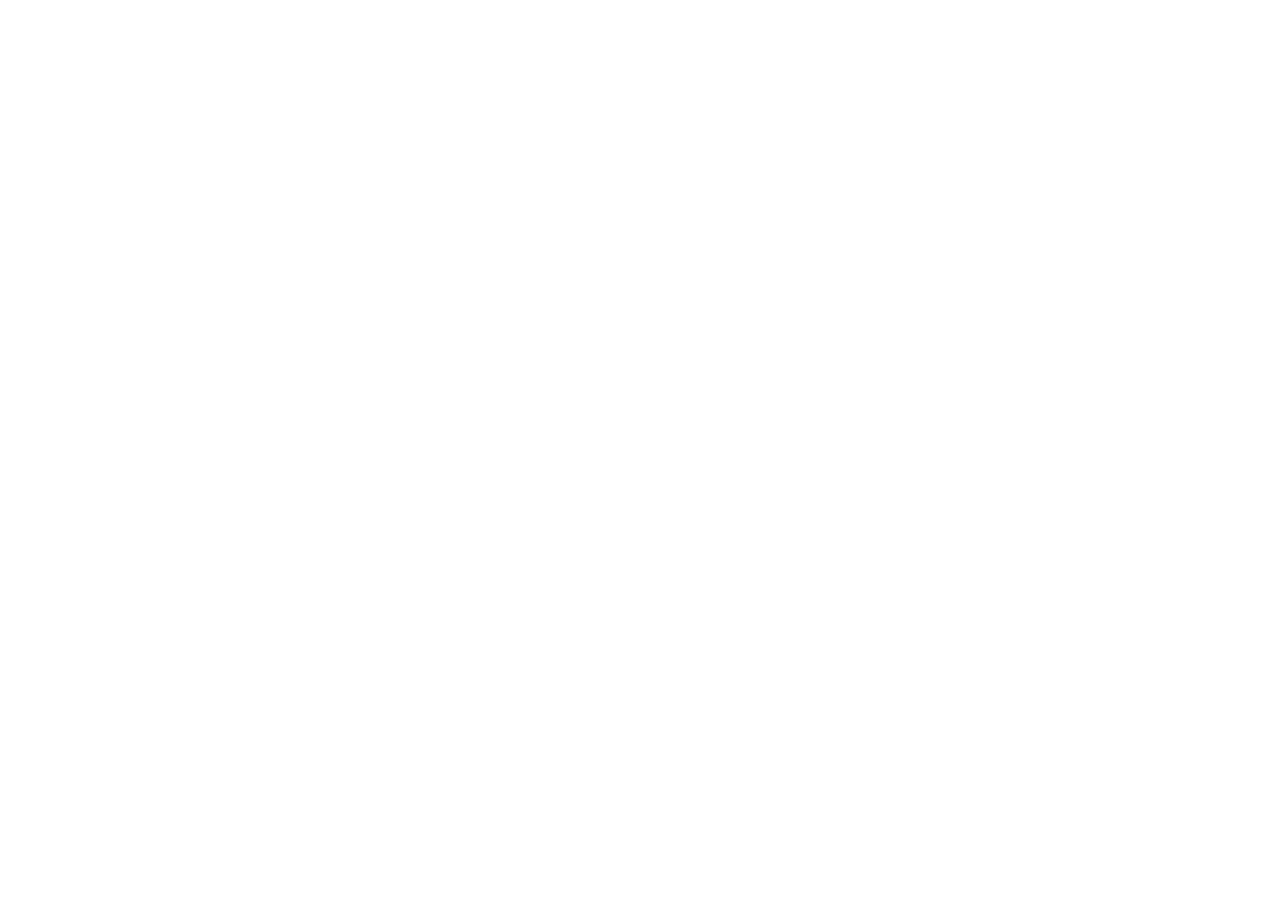
==== about.html @ d7739752 "termina home y añade aboutme" ====
<!DOCTYPE html>
<html lang="es-mx">
<head>
    <meta charset="UTF-8">
    <meta name="viewport" content="width=device-width, initial-scale=1.0">
    <title>Sobre mí</title>
</head>
<body>
    <h1></h1>
    
</body>
</html>
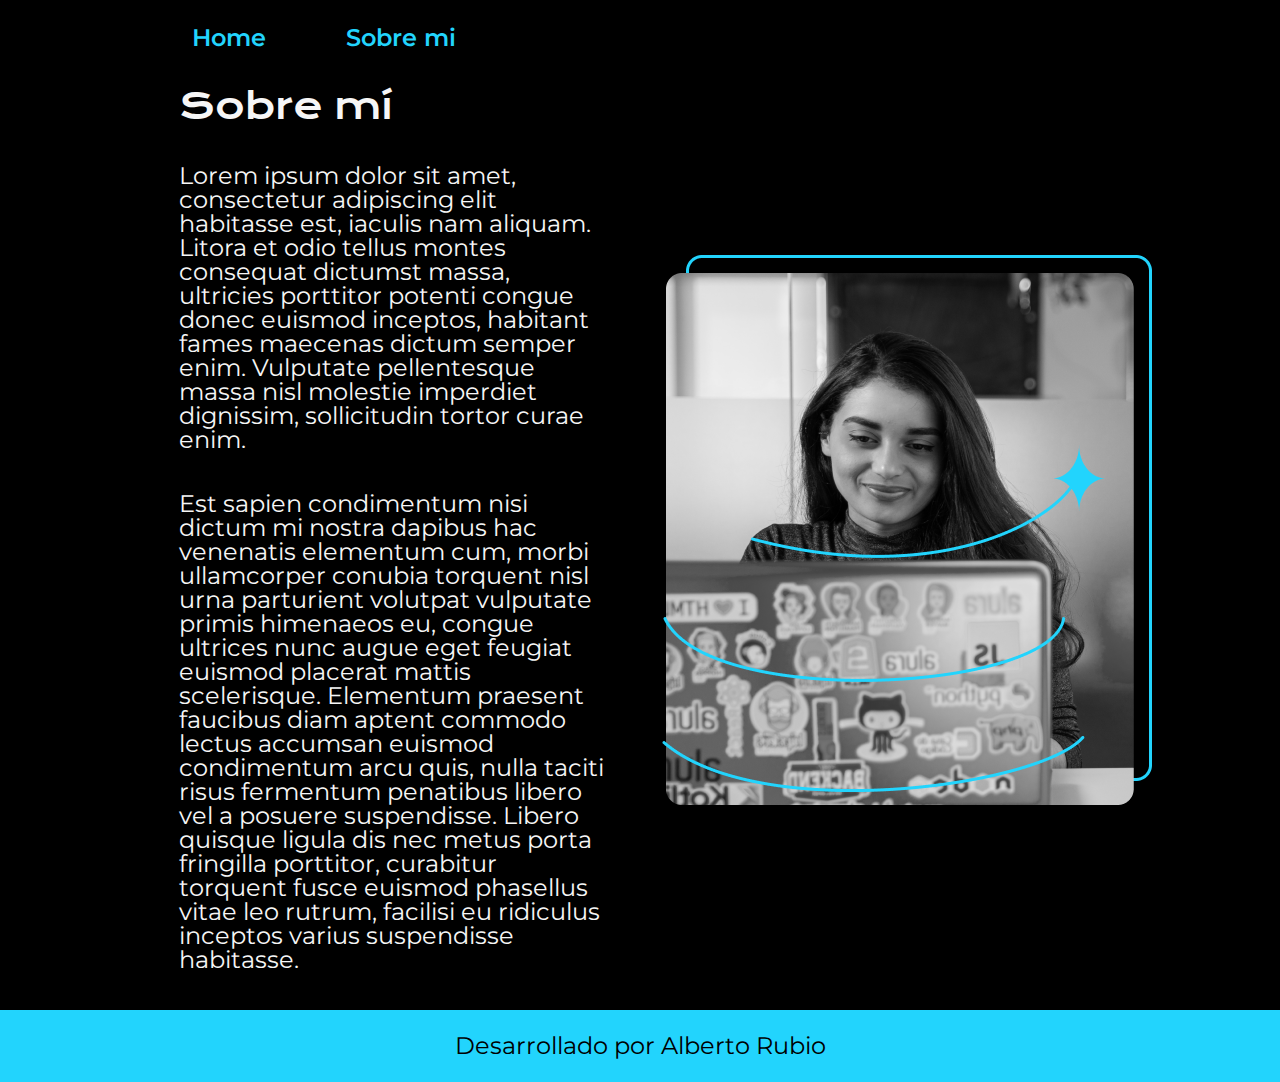
==== commit f3effca1: "mejora sobre mi" ====
--- a/about.html
+++ b/about.html
@@ -4,9 +4,34 @@
     <meta charset="UTF-8">
     <meta name="viewport" content="width=device-width, initial-scale=1.0">
     <title>Sobre mí</title>
+    <link rel="stylesheet" href="styles/reset.css">
+    <link rel="stylesheet" href="styles/style.css">
 </head>
 <body>
-    <h1></h1>
+    <header class="header">
+        <nav class="menu">
+            <a class="menuLink" href="index.html">Home</a>
+            <a class="menuLink" href="about.html">Sobre mi</a>
+        </nav>
+    </header>
+
+    <main class="presentacion">
+        <section class="p_contenido">
+            <h1 class="pContenidoTitulo">
+                Sobre mí
+            </h1>
+            <p  class="pContenidoTexto">
+                Lorem ipsum dolor sit amet, consectetur adipiscing elit habitasse est, iaculis nam aliquam. Litora et odio tellus montes consequat dictumst massa, ultricies porttitor potenti congue donec euismod inceptos, habitant fames maecenas dictum semper enim. Vulputate pellentesque massa nisl molestie imperdiet dignissim, sollicitudin tortor curae enim.
+            </p>
+            <p  class="pContenidoTexto">
+                Est sapien condimentum nisi dictum mi nostra dapibus hac venenatis elementum cum, morbi ullamcorper conubia torquent nisl urna parturient volutpat vulputate primis himenaeos eu, congue ultrices nunc augue eget feugiat euismod placerat mattis scelerisque. Elementum praesent faucibus diam aptent commodo lectus accumsan euismod condimentum arcu quis, nulla taciti risus fermentum penatibus libero vel a posuere suspendisse. Libero quisque ligula dis nec metus porta fringilla porttitor, curabitur torquent fusce euismod phasellus vitae leo rutrum, facilisi eu ridiculus inceptos varius suspendisse habitasse.
+            </p>
+        </section>
+        <img src="Imagem.png" alt="imagen">
+    </main>
+    <footer class="footer">
+        <p>Desarrollado por Alberto Rubio</p>
+    </footer>
     
 </body>
 </html>--- a/styles/style.css
+++ b/styles/style.css
@@ -0,0 +1,103 @@
+@import url('https://fonts.googleapis.com/css2?family=Krona+One&family=Montserrat:ital,wght@0,100..900;1,100..900&display=swap');
+
+body{
+    background-color: #000000;
+    color: #F6F6F6;
+    box-sizing: border-box;
+}
+
+header{
+    padding: 2% 0% 0% 15%;
+}
+
+.menu{
+    display: flex;
+    gap: 80px;
+}
+
+.menuLink{
+    font-size: 24px;
+    font-family: "Montserrat", serif;
+    font-weight: 600;
+    color: #22D4FD;
+    text-decoration: none;
+
+}
+
+.presentacion{
+    display: flex;
+    align-items: center;
+    padding: 3% 10%;
+    justify-content: space-between;
+}
+
+.p_contenido{
+    width: 615px;
+    display: flex;
+    flex-direction: column;
+    gap: 40px;
+    padding: 0 5%;
+}
+
+.pContenidoTitulo{
+    font-size: 36px;
+    font-family: "Krona One", serif;
+
+}
+
+.tituloDestaque{
+
+    color: #22D4FD;
+
+}
+
+
+.pContenidoTexto{
+    font-size: 24px;
+    font-family: "Montserrat", serif;
+}
+
+.pEnlaces{
+    display: flex;
+    justify-content: space-between;
+    flex-direction: column;
+    align-items: center;
+    gap: 32px;
+
+}
+
+.pEnlacesRSS{
+    width: 378px;
+    text-align: center;
+    padding: 21.5px 0;
+    border-radius: 8px;
+    font-size: 24px;
+    font-family: "Montserrat", serif;
+    font-weight: 600;
+    text-decoration: none;
+    color: #F6F6F6;
+    border: 2px solid #22D4FD;
+    display: flex;
+    justify-content: center;
+    gap: 10px;
+
+}
+
+.pEnlacesRSS:hover{
+    background-color: #272727;
+}
+
+
+.pEnlacesSubtitulo{
+    font-family: "Krona One", sans-serif;
+    font-size:24px;
+}
+
+.footer{
+    background-color: #22D4FD;
+    padding: 24px;
+    color: #000000;
+    text-align: center;
+    font-size: 24px;
+    font-family: "Montserrat", serif;
+}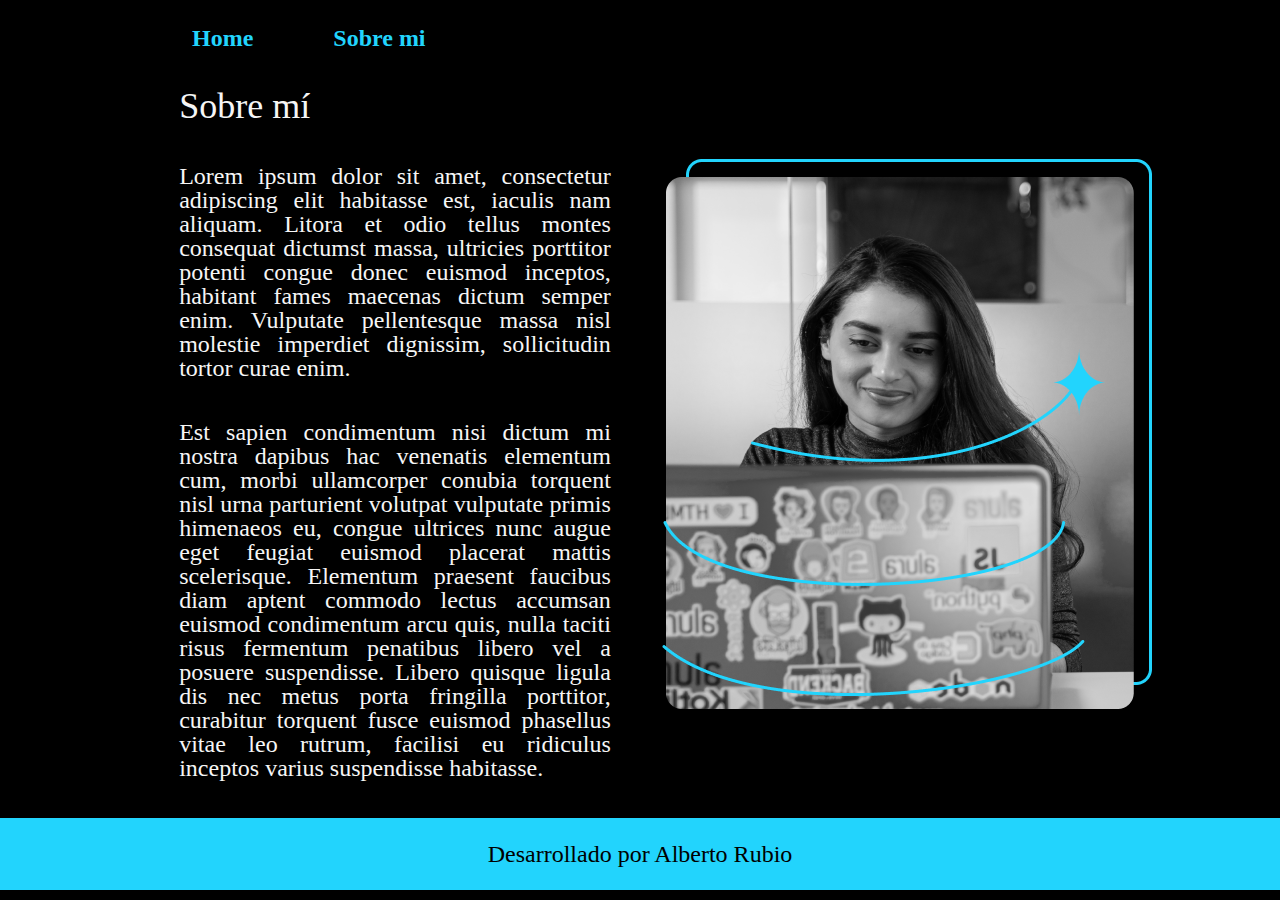
==== commit 7112d8df: "Añade variables CSS" ====
--- a/about.html
+++ b/about.html
@@ -20,10 +20,10 @@
             <h1 class="pContenidoTitulo">
                 Sobre mí
             </h1>
-            <p  class="pContenidoTexto">
+            <p  class="pContenidoTexto" id="textoSobreMi">
                 Lorem ipsum dolor sit amet, consectetur adipiscing elit habitasse est, iaculis nam aliquam. Litora et odio tellus montes consequat dictumst massa, ultricies porttitor potenti congue donec euismod inceptos, habitant fames maecenas dictum semper enim. Vulputate pellentesque massa nisl molestie imperdiet dignissim, sollicitudin tortor curae enim.
             </p>
-            <p  class="pContenidoTexto">
+            <p  class="pContenidoTexto" id="textoSobreMi">
                 Est sapien condimentum nisi dictum mi nostra dapibus hac venenatis elementum cum, morbi ullamcorper conubia torquent nisl urna parturient volutpat vulputate primis himenaeos eu, congue ultrices nunc augue eget feugiat euismod placerat mattis scelerisque. Elementum praesent faucibus diam aptent commodo lectus accumsan euismod condimentum arcu quis, nulla taciti risus fermentum penatibus libero vel a posuere suspendisse. Libero quisque ligula dis nec metus porta fringilla porttitor, curabitur torquent fusce euismod phasellus vitae leo rutrum, facilisi eu ridiculus inceptos varius suspendisse habitasse.
             </p>
         </section>
--- a/styles/style.css
+++ b/styles/style.css
@@ -1,13 +1,27 @@
 @import url('https://fonts.googleapis.com/css2?family=Krona+One&family=Montserrat:ital,wght@0,100..900;1,100..900&display=swap');
 
+:root{
+    --color-primario: #000000;
+    --color-secundario: #F6F6F6;
+    --color-terciario: #22D4FD;
+    --color-hover: #272727;
+
+    --fuente-montserrat:font-family: "Montserrat", serif;
+    --fuente-krona:  font-family: "Krona One", serif;
+}
+
 body{
-    background-color: #000000;
-    color: #F6F6F6;
+    background-color: var(--color-primario);
+    color: var(--color-secundario);
     box-sizing: border-box;
 }
 
 header{
     padding: 2% 0% 0% 15%;
+}
+
+.menuLink:hover{
+    colo:var(--color-hover);
 }
 
 .menu{
@@ -17,9 +31,9 @@
 
 .menuLink{
     font-size: 24px;
-    font-family: "Montserrat", serif;
+    font-family: var(--fuente-montserrat);
     font-weight: 600;
-    color: #22D4FD;
+    color: var(--color-terciario);
     text-decoration: none;
 
 }
@@ -41,20 +55,20 @@
 
 .pContenidoTitulo{
     font-size: 36px;
-    font-family: "Krona One", serif;
+    font-family: var(--fuente-krona);
 
 }
 
 .tituloDestaque{
 
-    color: #22D4FD;
+    color: var(--color-terciario);
 
 }
 
 
 .pContenidoTexto{
     font-size: 24px;
-    font-family: "Montserrat", serif;
+    font-family: var(--fuente-montserrat);
 }
 
 .pEnlaces{
@@ -72,11 +86,11 @@
     padding: 21.5px 0;
     border-radius: 8px;
     font-size: 24px;
-    font-family: "Montserrat", serif;
+    font-family: var(--fuente-montserrat);
     font-weight: 600;
     text-decoration: none;
-    color: #F6F6F6;
-    border: 2px solid #22D4FD;
+    color: var(--color-secundario);
+    border: 2px solid var(--color-terciario);;
     display: flex;
     justify-content: center;
     gap: 10px;
@@ -84,20 +98,24 @@
 }
 
 .pEnlacesRSS:hover{
-    background-color: #272727;
+    background-color:var(--color-hover);
 }
 
 
 .pEnlacesSubtitulo{
-    font-family: "Krona One", sans-serif;
+    font-family: var(--fuente-krona);
     font-size:24px;
 }
 
 .footer{
-    background-color: #22D4FD;
+    background-color: var(--color-terciario);
     padding: 24px;
-    color: #000000;
+    color:var(--color-primario);
     text-align: center;
     font-size: 24px;
-    font-family: "Montserrat", serif;
+    font-family: var(--fuente-montserrat);
+}
+
+#textoSobreMi{
+    text-align: justify;
 }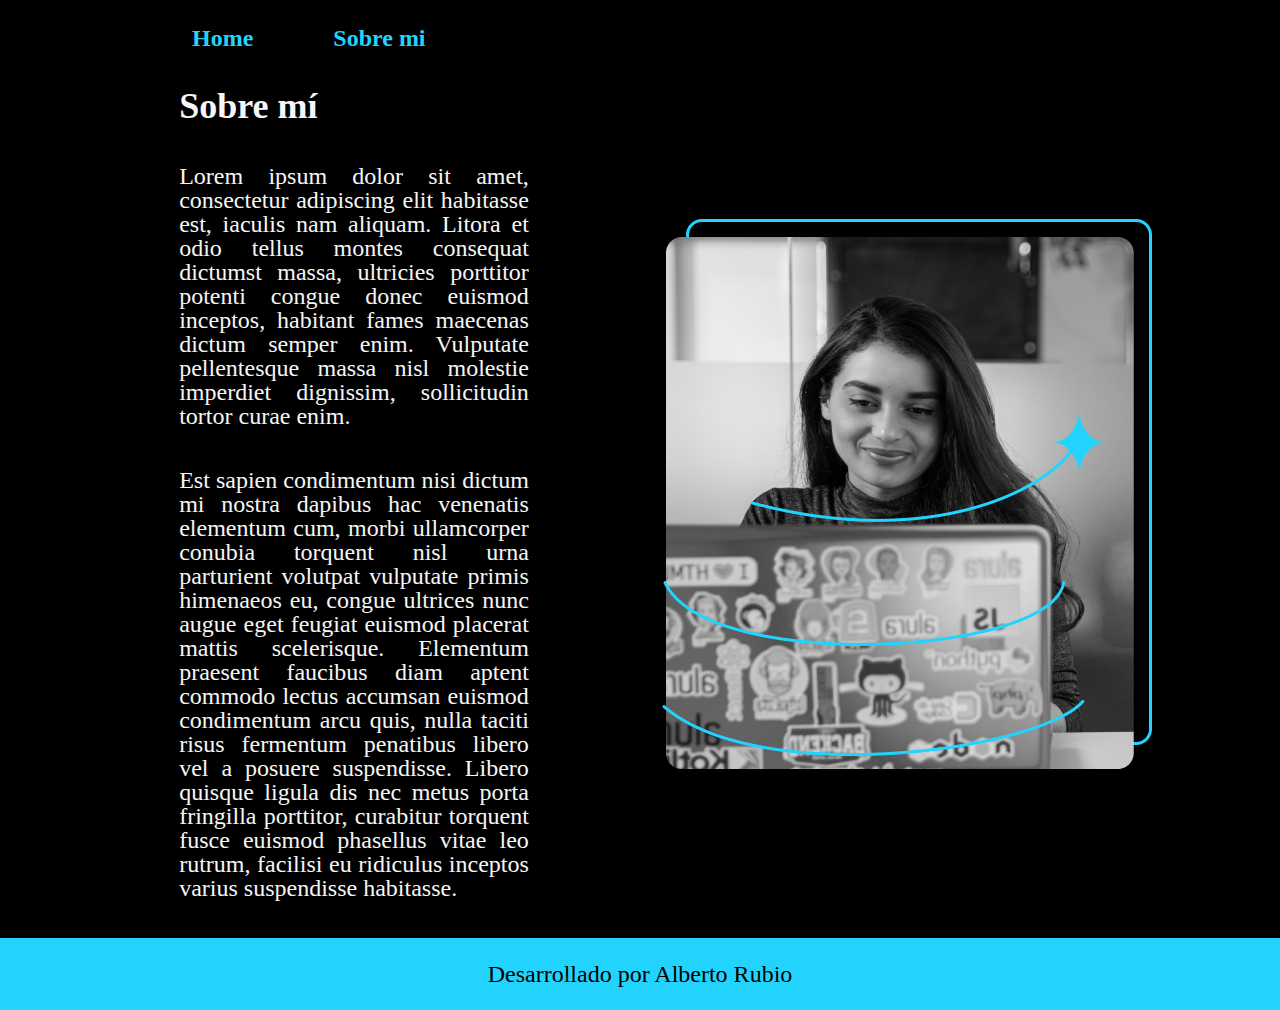
==== commit 26b6e8d2: "añade funciones responsivas" ====
--- a/about.html
+++ b/about.html
@@ -27,7 +27,7 @@
                 Est sapien condimentum nisi dictum mi nostra dapibus hac venenatis elementum cum, morbi ullamcorper conubia torquent nisl urna parturient volutpat vulputate primis himenaeos eu, congue ultrices nunc augue eget feugiat euismod placerat mattis scelerisque. Elementum praesent faucibus diam aptent commodo lectus accumsan euismod condimentum arcu quis, nulla taciti risus fermentum penatibus libero vel a posuere suspendisse. Libero quisque ligula dis nec metus porta fringilla porttitor, curabitur torquent fusce euismod phasellus vitae leo rutrum, facilisi eu ridiculus inceptos varius suspendisse habitasse.
             </p>
         </section>
-        <img src="Imagem.png" alt="imagen">
+        <img class="pImagen" src="Imagem.png" alt="imagen">
     </main>
     <footer class="footer">
         <p>Desarrollado por Alberto Rubio</p>
--- a/styles/style.css
+++ b/styles/style.css
@@ -21,7 +21,7 @@
 }
 
 .menuLink:hover{
-    colo:var(--color-hover);
+    color:var(--color-hover);
 }
 
 .menu{
@@ -30,7 +30,7 @@
 }
 
 .menuLink{
-    font-size: 24px;
+    font-size: 1.5rem;
     font-family: var(--fuente-montserrat);
     font-weight: 600;
     color: var(--color-terciario);
@@ -42,11 +42,12 @@
     display: flex;
     align-items: center;
     padding: 3% 10%;
-    justify-content: space-between;
+    justify-content: space-between; 
+    gap: 82px;
 }
 
 .p_contenido{
-    width: 615px;
+    width: 50%;
     display: flex;
     flex-direction: column;
     gap: 40px;
@@ -54,8 +55,9 @@
 }
 
 .pContenidoTitulo{
-    font-size: 36px;
+    font-size: 2.25rem;
     font-family: var(--fuente-krona);
+    font-weight: 600;
 
 }
 
@@ -67,7 +69,7 @@
 
 
 .pContenidoTexto{
-    font-size: 24px;
+    font-size: 1.5rem;
     font-family: var(--fuente-montserrat);
 }
 
@@ -81,11 +83,11 @@
 }
 
 .pEnlacesRSS{
-    width: 378px;
+    width: 50%;
     text-align: center;
     padding: 21.5px 0;
     border-radius: 8px;
-    font-size: 24px;
+    font-size: 1.5rem;
     font-family: var(--fuente-montserrat);
     font-weight: 600;
     text-decoration: none;
@@ -104,7 +106,11 @@
 
 .pEnlacesSubtitulo{
     font-family: var(--fuente-krona);
-    font-size:24px;
+    font-size:1.5rem;
+}
+
+.pImagen{
+    width: 50%;
 }
 
 .footer{
@@ -112,10 +118,34 @@
     padding: 24px;
     color:var(--color-primario);
     text-align: center;
-    font-size: 24px;
+    font-size: 1.5rem;
     font-family: var(--fuente-montserrat);
 }
 
 #textoSobreMi{
     text-align: justify;
+}
+
+
+@media(max-width: 1200px){
+
+    header{
+        padding: 10%;
+    }
+
+    .menu{
+
+        justify-content: center; 
+    }
+
+    .presentacion{
+        flex-direction: column-reverse;
+        padding: 5%;
+    }  
+    
+    .p_contenido{
+        width: auto;
+        padding: auto;
+    }
+
 }